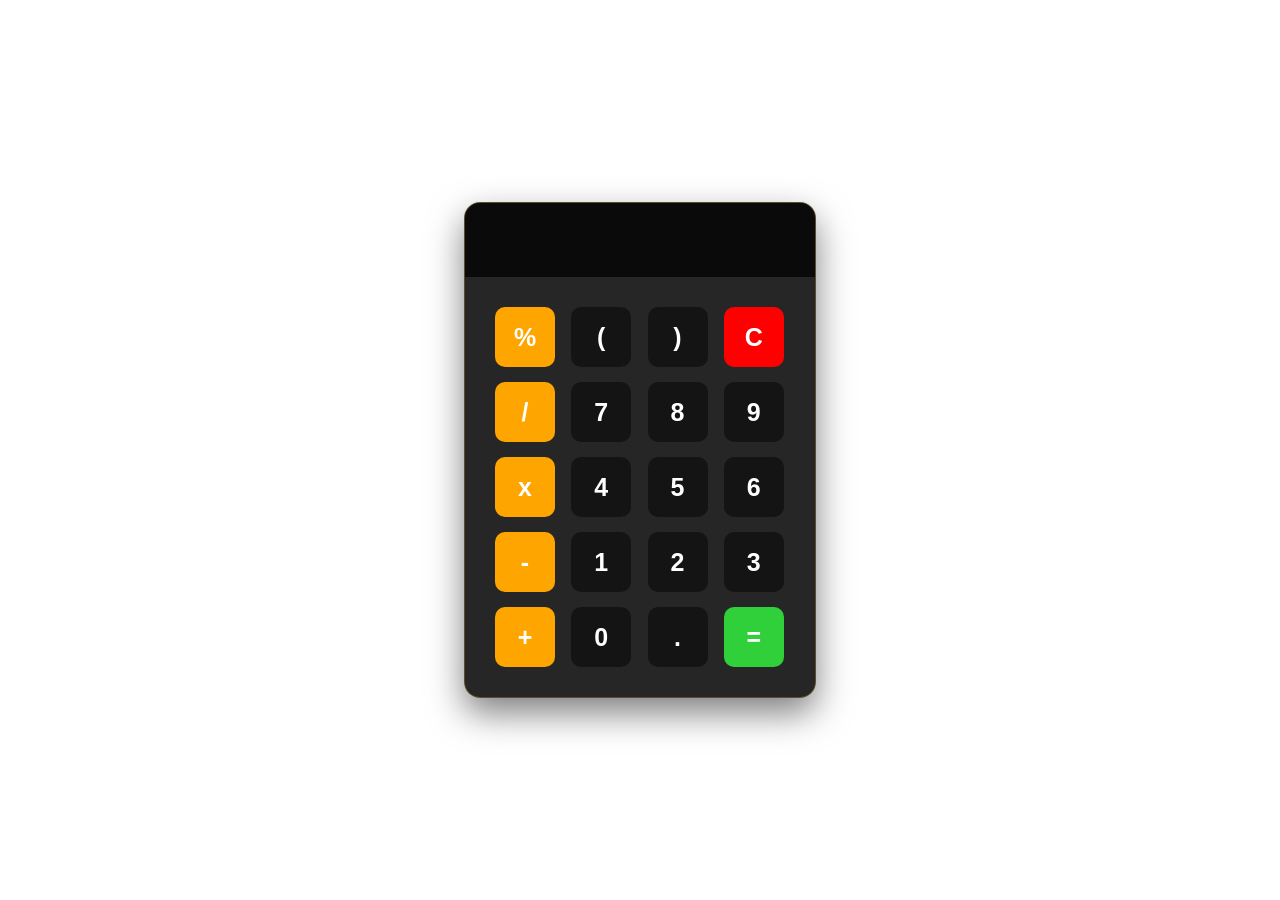
==== assets/calculator/index.html @ 14f7ea5e "final" ====
<!doctype html>
<html>
  <head>
    <title>Calculator</title>
    <link rel="stylesheet" href="style.css" />
  </head>

  <body>
    <div id="calculator">
      <input id="display" readonly />
      <div id="keys">
        <button onclick="appendToDisplay('%')" class="operator-btn">%</button>
        <button onclick="appendToDisplay('(')">(</button>
        <button onclick="appendToDisplay(')')">)</button>
        <button onclick="clearDisplay()" class="clear-btn">C</button>
        <button onclick="appendToDisplay('/')" class="operator-btn">/</button>
        <button onclick="appendToDisplay('7')">7</button>
        <button onclick="appendToDisplay('8')">8</button>
        <button onclick="appendToDisplay('9')">9</button>
        <button onclick="appendToDisplay('*')" class="operator-btn">x</button>
        <button onclick="appendToDisplay('4')">4</button>
        <button onclick="appendToDisplay('5')">5</button>
        <button onclick="appendToDisplay('6')">6</button>
        <button onclick="appendToDisplay('-')" class="operator-btn">-</button>
        <button onclick="appendToDisplay('1')">1</button>
        <button onclick="appendToDisplay('2')">2</button>
        <button onclick="appendToDisplay('3')">3</button>
        <button onclick="appendToDisplay('+')" class="operator-btn">+</button>
        <button onclick="appendToDisplay('0')">0</button>
        <button onclick="appendToDisplay('.')">.</button>
        <button onclick="calculate()" class="equals-btn">=</button>
      </div>
    </div>
    <script src="index.js"></script>
  </body>
</html>
---- assets/calculator/style.css ----
body {
  background-color: transparent;
  display: flex;
  justify-content: center;
  align-items: center;
  height: 100vh;
  margin: 0;
}

#calculator {
  font-family: Arial, sans-serif;
  background-color: rgba(0, 0, 0, 0.85);
  max-width: 350px;
  width: 100%;
  overflow: hidden;
  border-radius: 16px;
  border: 1px solid rgba(212, 175, 55, 0.3);
  box-shadow: 0 15px 35px rgba(0, 0, 0, 0.5);
}

#display {
  background-color: rgba(0, 0, 0, 0.741);
  width: 100%;
  font-size: 30px;
  color: white;
  text-align: left;
  padding: 20px;
  border: none;
  outline: none;
  box-sizing: border-box;
}

#keys {
  display: grid;
  grid-template-columns: repeat(4, 1fr);
  gap: 15px;
  padding: 30px;
}

button {
  width: 60px;
  height: 60px;
  background-color: rgba(0, 0, 0, 0.463);
  font-size: 25px;
  font-weight: bold;
  color: white;
  border: none;
  cursor: pointer;
  border-radius: 10px;
  transition:
    background-color 0.2s ease,
    transform 0.1s ease;
}

button:hover {
  background-color: rgba(0, 0, 0, 20%);
  transform: scale(1.04);
}

button:active {
  background-color: rgba(0, 0, 0, 10%);
  transform: scale(0.96);
}

.operator-btn {
  background-color: orange;
}

.operator-btn:hover {
  background-color: rgba(255, 166, 0, 0.424);
}

.operator-btn:active {
  background-color: rgba(255, 166, 0, 0.324);
}

.equals-btn {
  background-color: lch(73.49% 85.06 137.15);
}

.equals-btn:hover {
  background-color: rgba(0, 255, 0, 0.424);
}

.equals-btn:active {
  background-color: rgba(0, 255, 0, 0.324);
}

.clear-btn {
  background-color: red;
}

.clear-btn:hover {
  background-color: rgba(255, 0, 0, 0.424);
}

.clear-btn:active {
  background-color: rgba(255, 0, 0, 0.324);
}
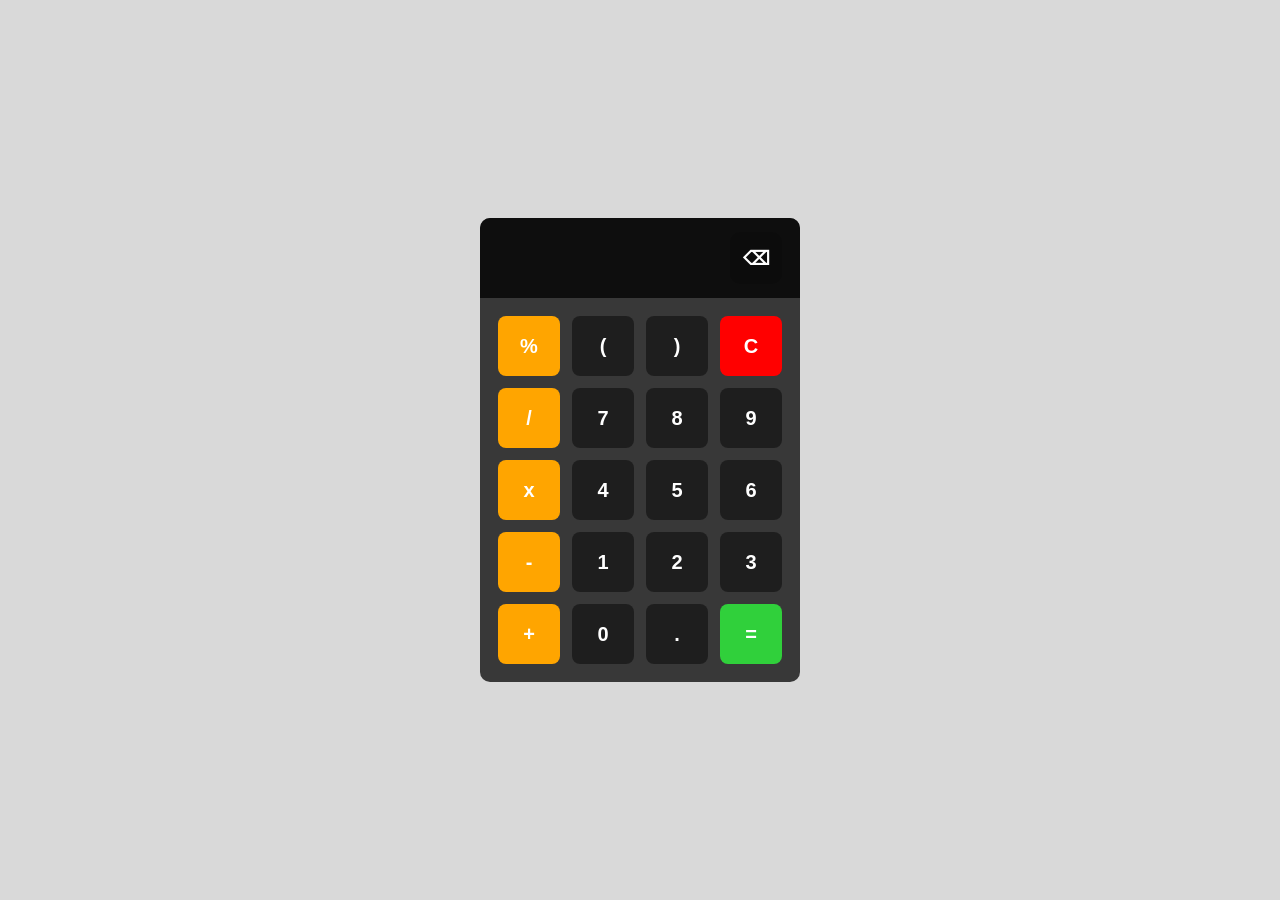
==== commit aa60bfd6: "updated" ====
--- a/assets/calculator/index.html
+++ b/assets/calculator/index.html
@@ -1,13 +1,18 @@
 <!doctype html>
 <html>
   <head>
-    <title>Calculator</title>
+    <title>Calcultor</title>
+    <meta name="viewport" content="width=device-width, initial-scale=1" />
     <link rel="stylesheet" href="style.css" />
+    <link rel="stylesheet" href="responsive.css" />
   </head>
 
   <body>
     <div id="calculator">
-      <input id="display" readonly />
+      <div id="display-row">
+        <input id="display" readonly />
+        <button onclick="deleteLast()" class="backspace-btn">⌫</button>
+      </div>
       <div id="keys">
         <button onclick="appendToDisplay('%')" class="operator-btn">%</button>
         <button onclick="appendToDisplay('(')">(</button>
--- a/assets/calculator/style.css
+++ b/assets/calculator/style.css
@@ -1,21 +1,20 @@
 body {
-  background-color: transparent;
+  background-color: rgba(0, 0, 0, 0.15);
   display: flex;
   justify-content: center;
   align-items: center;
   height: 100vh;
   margin: 0;
 }
-
 #calculator {
   font-family: Arial, sans-serif;
-  background-color: rgba(0, 0, 0, 0.85);
+  background-color: rgba(0, 0, 0, 0.741);
   max-width: 350px;
-  width: 100%;
   overflow: hidden;
-  border-radius: 16px;
-  border: 1px solid rgba(212, 175, 55, 0.3);
-  box-shadow: 0 15px 35px rgba(0, 0, 0, 0.5);
+  border-radius: 10px;
+}
+#display-row {
+  position: relative;
 }
 
 #display {
@@ -24,10 +23,31 @@
   font-size: 30px;
   color: white;
   text-align: left;
-  padding: 20px;
+  padding: 20px 72px 20px 20px;
   border: none;
-  outline: none;
-  box-sizing: border-box;
+}
+
+.backspace-btn {
+  position: absolute;
+  right: 18px;
+  top: 50%;
+  transform: translateY(-50%);
+  width: 52px;
+  height: 52px;
+  background-color: rgba(0, 0, 0, 0.15);
+  color: white;
+  font-size: 1.2rem;
+  border: none;
+  border-radius: 10px;
+  cursor: pointer;
+}
+.backspace-btn:hover {
+  background-color: #ff3b30;
+  box-shadow: 0 0 12px rgba(255, 59, 48, 0.45);
+}
+.backspace-btn:active {
+  background-color: #8a8a8a;
+  box-shadow: none;
 }
 
 #keys {
@@ -36,9 +56,8 @@
   gap: 15px;
   padding: 30px;
 }
-
 button {
-  width: 60px;
+  width: 100%;
   height: 60px;
   background-color: rgba(0, 0, 0, 0.463);
   font-size: 25px;
@@ -47,53 +66,37 @@
   border: none;
   cursor: pointer;
   border-radius: 10px;
-  transition:
-    background-color 0.2s ease,
-    transform 0.1s ease;
 }
-
 button:hover {
   background-color: rgba(0, 0, 0, 20%);
-  transform: scale(1.04);
 }
-
 button:active {
   background-color: rgba(0, 0, 0, 10%);
-  transform: scale(0.96);
 }
-
 .operator-btn {
   background-color: orange;
 }
-
 .operator-btn:hover {
   background-color: rgba(255, 166, 0, 0.424);
 }
-
 .operator-btn:active {
   background-color: rgba(255, 166, 0, 0.324);
 }
-
 .equals-btn {
   background-color: lch(73.49% 85.06 137.15);
 }
-
 .equals-btn:hover {
   background-color: rgba(0, 255, 0, 0.424);
 }
-
 .equals-btn:active {
   background-color: rgba(0, 255, 0, 0.324);
 }
-
 .clear-btn {
   background-color: red;
 }
-
 .clear-btn:hover {
   background-color: rgba(255, 0, 0, 0.424);
 }
-
 .clear-btn:active {
   background-color: rgba(255, 0, 0, 0.324);
 }
--- a/assets/calculator/responsive.css
+++ b/assets/calculator/responsive.css
@@ -0,0 +1,115 @@
+/* Responsive layout overrides */
+* {
+  box-sizing: border-box;
+}
+html,
+body {
+  height: 100%;
+}
+
+/* Base adjustments so overrides apply cleanly */
+#calculator {
+  max-width: 95vw;
+  margin: 16px;
+  overflow: hidden;
+  border-radius: 10px;
+}
+
+#display {
+  width: 100%;
+  font-size: 1.8rem;
+  color: white;
+  text-align: left;
+  padding: 12px;
+  border: none;
+}
+
+#keys {
+  display: grid;
+  grid-template-columns: repeat(4, 1fr);
+  gap: 8px;
+  padding: 16px;
+}
+
+button {
+  width: 100%;
+  height: 56px;
+  font-size: 20px;
+  font-weight: bold;
+  border-radius: 8px;
+}
+
+/* Mobile: compact, centered card for neat appearance */
+@media (max-width: 420px) {
+  body {
+    align-items: center;
+    justify-content: center;
+    padding: 18px;
+  }
+  #calculator {
+    width: 100%;
+    max-width: 360px;
+    margin: 0 auto;
+    border-radius: 12px;
+    display: block;
+  }
+  #display {
+    font-size: 2.2rem;
+    padding: 14px;
+  }
+  #keys {
+    padding: 14px;
+    gap: 10px;
+    grid-auto-rows: 56px;
+  }
+  button {
+    height: 56px;
+    font-size: 1.2rem;
+    border-radius: 8px;
+  }
+}
+
+/* Tablet: slightly larger buttons, centered card */
+@media (min-width: 421px) and (max-width: 1024px) {
+  #calculator {
+    max-width: 420px;
+    margin: 28px auto;
+  }
+  #display {
+    font-size: 2.4rem;
+    padding: 16px;
+  }
+  #keys {
+    gap: 12px;
+    padding: 18px;
+    grid-auto-rows: 64px;
+  }
+  button {
+    height: 64px;
+    font-size: 1.5rem;
+  }
+}
+
+/* Laptop / Desktop: make the calculator larger */
+@media (min-width: 1025px) {
+  /* Laptop/desktop: match first screenshot sizing */
+  #calculator {
+    /* Slightly smaller on laptops for better fit */
+    max-width: 320px;
+    margin: 36px auto;
+  }
+  #display {
+    font-size: 2.4rem;
+    padding: 18px 16px;
+  }
+  #keys {
+    gap: 12px;
+    padding: 18px;
+    grid-auto-rows: 60px;
+  }
+  button {
+    height: 60px;
+    font-size: 1.25rem;
+    border-radius: 8px;
+  }
+}
